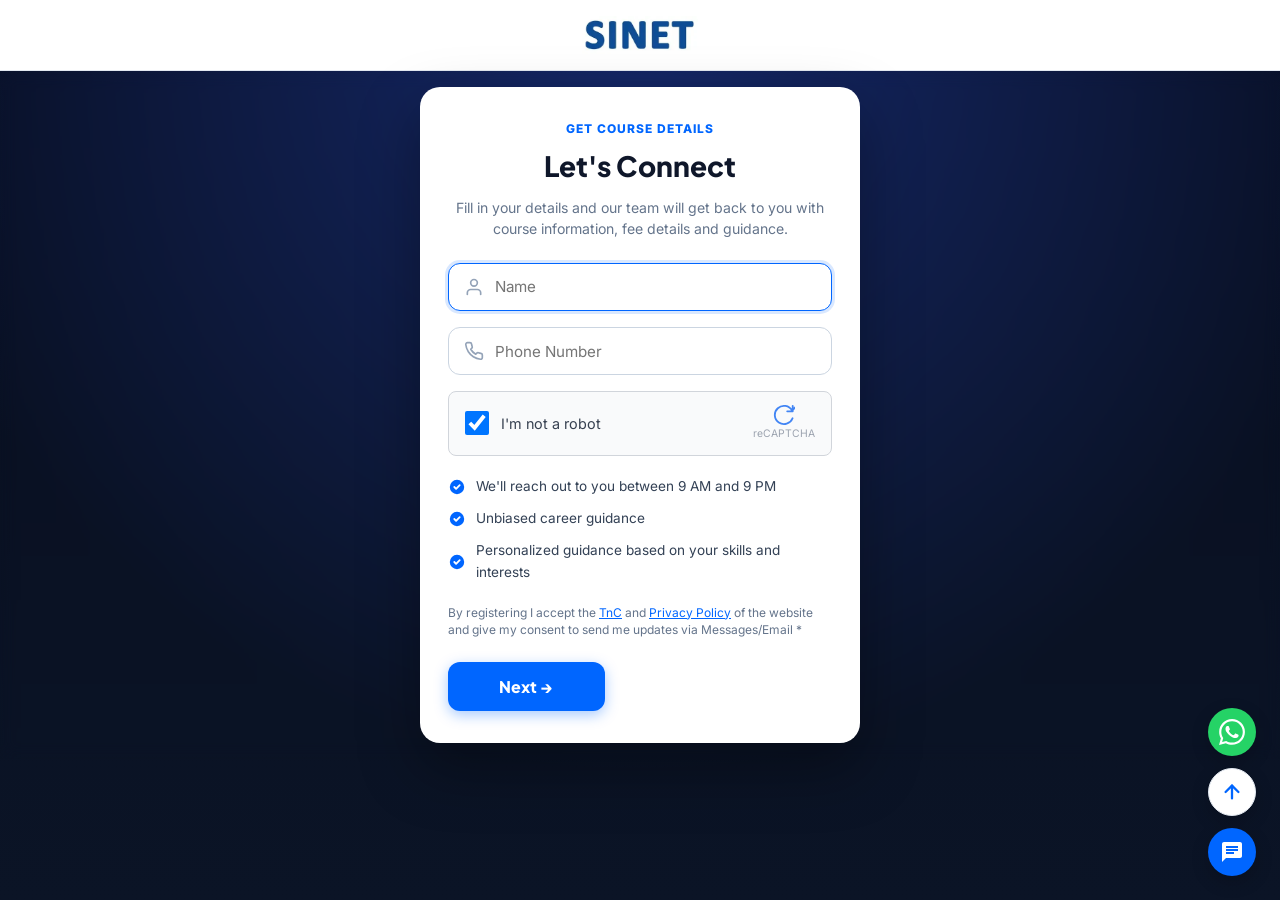
==== index.html @ a5312a52 "Update index.html logo, remove grid icon & course picker with Digital Marketing default; remove stud" ====
<!DOCTYPE html>
<html lang="en">
<head>
  <meta charset="UTF-8">
  <meta name="viewport" content="width=device-width, initial-scale=1.0">
  <title>Digital Marketing Course | SINET Education</title>
  <meta name="description" content="Get course details and brochure for Digital Marketing at SINET Education. 100% placement assistance, practical live projects, and certified training.">
  
  <!-- Google Fonts -->
  <link rel="preconnect" href="https://fonts.googleapis.com">
  <link rel="preconnect" href="https://fonts.gstatic.com" crossorigin>
  <link href="https://fonts.googleapis.com/css2?family=Inter:wght@300;400;500;600;700;800&family=Plus+Jakarta+Sans:wght@500;600;700;800&display=swap" rel="stylesheet">
  
  <!-- Stylesheet -->
  <link rel="stylesheet" href="css/style.css?v=20261026c">
</head>
<body class="gateway-body">

  <!-- ==========================================================================
       Header (SINET Logo)
       ========================================================================== -->
  <header class="gateway-header" style="justify-content: center;">
    <a href="index.html" aria-label="SINET Education Homepage">
      <img src="images/sinet.webp" alt="SINET Education" style="height: 38px; width: auto; display: block;">
    </a>
  </header>

  <!-- ==========================================================================
       "Let's Connect" Lead Capture Page
       ========================================================================== -->
  <div class="modal-overlay" id="connectModal" role="main" aria-labelledby="connectTitle" style="display:flex; position:static; background:transparent; padding: 1rem 0; opacity:1; visibility:visible; z-index:1;">
    <div class="connect-modal-card">
      
      <!-- Header -->
      <div class="connect-eyebrow">GET COURSE DETAILS</div>
      <h2 class="connect-title" id="connectTitle">Let's Connect</h2>
      <p class="connect-subtitle">
        Fill in your details and our team will get back to you with course information, fee details and guidance.
      </p>

      <!-- Form (Submits to WhatsApp + course-details.html upon clicking "Next") -->
      <form id="connectForm" onsubmit="return handleConnectSubmit(event)" action="course-details.html" method="GET">
        
        <!-- Name Field -->
        <div class="connect-input-group">
          <svg class="connect-input-icon" viewBox="0 0 24 24" fill="none" stroke="currentColor" stroke-width="2" stroke-linecap="round" stroke-linejoin="round">
            <path d="M20 21v-2a4 4 0 0 0-4-4H8a4 4 0 0 0-4 4v2"></path>
            <circle cx="12" cy="7" r="4"></circle>
          </svg>
          <input type="text" id="studentName" name="name" class="connect-input" placeholder="Name" required autofocus>
        </div>

        <!-- Phone Number Field -->
        <div class="connect-input-group">
          <svg class="connect-input-icon" viewBox="0 0 24 24" fill="none" stroke="currentColor" stroke-width="2" stroke-linecap="round" stroke-linejoin="round">
            <path d="M22 16.92v3a2 2 0 0 1-2.18 2 19.79 19.79 0 0 1-8.63-3.07 19.5 19.5 0 0 1-6-6 19.79 19.79 0 0 1-3.07-8.67A2 2 0 0 1 4.11 2h3a2 2 0 0 1 2 1.72 12.84 12.84 0 0 0 .7 2.81 2 2 0 0 1-.45 2.11L8.09 9.91a16 16 0 0 0 6 6l1.27-1.27a2 2 0 0 1 2.11-.45 12.84 12.84 0 0 0 2.81.7A2 2 0 0 1 22 16.92z"></path>
          </svg>
          <input type="tel" id="studentPhone" name="phone" class="connect-input" placeholder="Phone Number" required pattern="[0-9+\s-]{8,15}">
        </div>

        <!-- Hidden input storing course value for Digital Marketing -->
        <input type="hidden" id="studentCourse" name="course" value="Digital Marketing">

        <!-- Captcha Box -->
        <div class="recaptcha-box">
          <label class="recaptcha-left">
            <input type="checkbox" class="recaptcha-checkbox" required checked>
            <span>I'm not a robot</span>
          </label>
          <div class="recaptcha-right">
            <svg width="22" height="22" viewBox="0 0 24 24" fill="none" stroke="#4285F4" stroke-width="2" stroke-linecap="round" stroke-linejoin="round"><path d="M21.5 2v6h-6M21.34 15.57a10 10 0 1 1-.57-8.38l5.67-5.67"/></svg>
            <span>reCAPTCHA</span>
          </div>
        </div>

        <!-- Trust Checkmarks -->
        <div class="connect-trust-list">
          <div class="connect-trust-item">
            <svg width="18" height="18" viewBox="0 0 20 20" fill="currentColor"><path fill-rule="evenodd" d="M10 18a8 8 0 100-16 8 8 0 000 16zm3.707-9.293a1 1 0 00-1.414-1.414L9 10.586 7.707 9.293a1 1 0 00-1.414 1.414l2 2a1 1 0 001.414 0l4-4z" clip-rule="evenodd"></path></svg>
            <span>We'll reach out to you between 9 AM and 9 PM</span>
          </div>
          <div class="connect-trust-item">
            <svg width="18" height="18" viewBox="0 0 20 20" fill="currentColor"><path fill-rule="evenodd" d="M10 18a8 8 0 100-16 8 8 0 000 16zm3.707-9.293a1 1 0 00-1.414-1.414L9 10.586 7.707 9.293a1 1 0 00-1.414 1.414l2 2a1 1 0 001.414 0l4-4z" clip-rule="evenodd"></path></svg>
            <span>Unbiased career guidance</span>
          </div>
          <div class="connect-trust-item">
            <svg width="18" height="18" viewBox="0 0 20 20" fill="currentColor"><path fill-rule="evenodd" d="M10 18a8 8 0 100-16 8 8 0 000 16zm3.707-9.293a1 1 0 00-1.414-1.414L9 10.586 7.707 9.293a1 1 0 00-1.414 1.414l2 2a1 1 0 001.414 0l4-4z" clip-rule="evenodd"></path></svg>
            <span>Personalized guidance based on your skills and interests</span>
          </div>
        </div>

        <!-- Terms Disclaimer -->
        <p class="connect-terms-notice">
          By registering I accept the <a href="course-details.html#faq">TnC</a> and <a href="course-details.html#faq">Privacy Policy</a> of the website and give my consent to send me updates via Messages/Email *
        </p>

        <!-- Buttons Row: Next only -->
        <div class="connect-buttons-row">
          <button type="submit" class="btn-connect-next" style="width:100%;">
            Next &rarr;
          </button>
        </div>
      </form>

    </div>
  </div>

  <!-- ==========================================================================
       Floating Quick Action Buttons (WhatsApp, Scroll-to-Top, Chat)
       ========================================================================== -->
  <div class="gateway-floating-actions" aria-label="Quick contact buttons">
    <!-- WhatsApp (80868 00700) -->
    <a href="https://api.whatsapp.com/send?phone=918086800700&text=Hello%20SINET!%20I%20am%20interested%20in%20the%20Digital%20Marketing%20course%20brochure" target="_blank" rel="noopener" class="float-action-circle float-whatsapp" aria-label="Chat on WhatsApp">
      <svg width="26" height="26" fill="currentColor" viewBox="0 0 24 24"><path d="M.057 24l1.687-6.163c-1.041-1.804-1.588-3.849-1.587-5.946.003-6.556 5.338-11.891 11.893-11.891 3.181.001 6.167 1.24 8.413 3.488 2.245 2.248 3.481 5.236 3.48 8.414-.003 6.557-5.338 11.892-11.893 11.892-1.99-.001-3.951-.5-5.688-1.448l-6.305 1.654zm6.597-3.807c1.676.995 3.276 1.591 5.392 1.592 5.448 0 9.886-4.434 9.889-9.885.002-5.462-4.415-9.89-9.881-9.892-5.452 0-9.887 4.434-9.889 9.884-.001 2.225.651 3.891 1.746 5.634l-.999 3.648 3.742-.981zm11.387-5.464c-.074-.124-.272-.198-.57-.347-.297-.149-1.758-.868-2.031-.967-.272-.099-.47-.149-.669.149-.198.297-.768.967-.941 1.165-.173.198-.347.223-.644.074-.297-.149-1.255-.462-2.39-1.475-.883-.788-1.48-1.761-1.653-2.059-.173-.297-.018-.458.13-.606.134-.133.297-.347.446-.521.151-.172.2-.296.3-.495.099-.198.05-.372-.025-.521-.075-.148-.669-1.611-.916-2.206-.242-.579-.487-.501-.669-.51l-.57-.01c-.198 0-.52.074-.792.372s-1.04 1.016-1.04 2.479 1.065 2.876 1.213 3.074c.149.198 2.095 3.2 5.076 4.487.709.306 1.263.489 1.694.626.712.226 1.36.194 1.872.118.571-.085 1.758-.719 2.006-1.413.248-.695.248-1.29.173-1.414z"/></svg>
    </a>
    <!-- Scroll to Top -->
    <a href="#" class="float-action-circle float-top" aria-label="Scroll to top">
      <svg width="22" height="22" viewBox="0 0 24 24" fill="none" stroke="currentColor" stroke-width="2.5" stroke-linecap="round" stroke-linejoin="round"><line x1="12" y1="19" x2="12" y2="5"></line><polyline points="5 12 12 5 19 12"></polyline></svg>
    </a>
    <!-- Chat Icon -->
    <a href="#connectModal" class="float-action-circle float-chat" aria-label="Open chat inquiry">
      <svg width="24" height="24" viewBox="0 0 24 24" fill="currentColor"><path d="M20 2H4c-1.1 0-1.99.9-1.99 2L2 22l4-4h14c1.1 0 2-.9 2-2V4c0-1.1-.9-2-2-2zM6 9h12v2H6V9zm8 5H6v-2h8v2zm4-6H6V6h12v2z"/></svg>
    </a>
  </div>

  <!-- Client-side handler to dispatch WhatsApp lead & enter site page -->
  <script>
    function handleConnectSubmit(e) {
      if (e) e.preventDefault();
      
      var nameInput = document.getElementById('studentName');
      var phoneInput = document.getElementById('studentPhone');
      var courseInput = document.getElementById('studentCourse');

      var name = nameInput ? nameInput.value.trim() : '';
      var phone = phoneInput ? phoneInput.value.trim() : '';
      var course = (courseInput && courseInput.value.trim()) ? courseInput.value.trim() : 'Digital Marketing';

      if (!name || !phone) {
        alert('Please fill in your Name and Phone Number.');
        return false;
      }

      // Format WhatsApp lead message exactly as specified:
      // Name:
      // Phn:
      // Course:
      var waMessage = "Name: " + name + "\nPhn: " + phone + "\nCourse: " + course;
      var waNumber = "918086800700";
      var waUrl = "https://api.whatsapp.com/send?phone=" + waNumber + "&text=" + encodeURIComponent(waMessage);

      // 1. Open WhatsApp to 80868 00700 in new window/tab
      window.open(waUrl, '_blank');

      // 2. Immediately enter the course details site page
      var targetPage = "course-details.html?name=" + encodeURIComponent(name) + "&phone=" + encodeURIComponent(phone) + "&course=" + encodeURIComponent(course);
      window.location.href = targetPage;

      return false;
    }
  </script>
</body>
</html>
---- css/style.css ----
/* ==========================================================================
   SINET Education — Diploma in Data Analytics & Business Intelligence
   Premium Redesign Stylesheet
   Theme: Midnight Navy (#0B1220), Electric Blue (#315EFB), Cyan (#19C5E8)
   ========================================================================== */

:root {
  /* Color Palette */
  --bg-dark: #0B1220;
  --bg-dark-card: #111B2E;
  --bg-dark-card-hover: #16243D;
  --bg-light: #F4F7FC;
  --bg-white: #FFFFFF;
  
  --primary-accent: #315EFB;
  --primary-accent-hover: #214BD9;
  --primary-accent-glow: rgba(49, 94, 251, 0.35);
  
  --secondary-accent: #19C5E8;
  --secondary-accent-glow: rgba(25, 197, 232, 0.3);
  
  --coral-accent: #EF4444;
  --coral-soft: #FEE2E2;
  --coral-text: #DC2626;
  
  --green-accent: #10B981;
  --gold-accent: #F59E0B;
  
  /* Text Colors */
  --text-dark: #172033;
  --text-dark-sub: #475569;
  --text-muted: #64748B;
  --text-light: #FFFFFF;
  --text-light-sub: #94A3B8;
  
  /* Borders & Shadows */
  --border-light: #E2E8F0;
  --border-dark: rgba(255, 255, 255, 0.1);
  --border-dark-glow: rgba(49, 94, 251, 0.4);
  
  --shadow-sm: 0 2px 6px rgba(15, 23, 42, 0.04);
  --shadow-md: 0 6px 18px rgba(15, 23, 42, 0.06);
  --shadow-lg: 0 14px 34px rgba(15, 23, 42, 0.09);
  --shadow-glow: 0 0 30px rgba(49, 94, 251, 0.3);
  
  /* Radii */
  --radius-sm: 8px;
  --radius-md: 12px;
  --radius-lg: 18px;
  --radius-xl: 24px;
  --radius-pill: 9999px;
  
  /* Fonts */
  --font-sans: 'Inter', -apple-system, BlinkMacSystemFont, 'Segoe UI', Roboto, Helvetica, Arial, sans-serif;
  --font-display: 'Plus Jakarta Sans', var(--font-sans);
  
  /* Transitions */
  --transition-fast: 0.2s cubic-bezier(0.4, 0, 0.2, 1);
  --transition-normal: 0.3s cubic-bezier(0.4, 0, 0.2, 1);
}

/* Base & Reset */
*, *::before, *::after {
  box-sizing: border-box;
  margin: 0;
  padding: 0;
}

html {
  scroll-behavior: smooth;
  font-size: 16px;
  -webkit-text-size-adjust: 100%;
}

body {
  font-family: var(--font-sans);
  color: var(--text-dark);
  background-color: var(--bg-white);
  line-height: 1.6;
  overflow-x: hidden;
  -webkit-font-smoothing: antialiased;
}

img, svg {
  display: block;
  max-width: 100%;
}

a {
  color: inherit;
  text-decoration: none;
  transition: var(--transition-fast);
}

button, input, select, textarea {
  font-family: inherit;
}

.container {
  width: 100%;
  max-width: 1240px;
  margin: 0 auto;
  padding: 0 1.5rem;
}

/* Typography Utilities */
.eyebrow {
  display: inline-block;
  font-family: var(--font-display);
  font-size: 0.75rem;
  font-weight: 700;
  letter-spacing: 0.08em;
  text-transform: uppercase;
  color: var(--primary-accent);
  margin-bottom: 0.75rem;
}

.eyebrow-dark {
  color: var(--secondary-accent);
}

.eyebrow-pill {
  padding: 0.35rem 1rem;
  background: rgba(49, 94, 251, 0.12);
  border: 1px solid rgba(49, 94, 251, 0.3);
  border-radius: var(--radius-pill);
}

.section-title {
  font-family: var(--font-display);
  font-size: 2.25rem;
  font-weight: 800;
  color: var(--text-dark);
  line-height: 1.25;
  margin-bottom: 0.75rem;
  letter-spacing: -0.02em;
}

.section-title.light {
  color: var(--text-light);
}

.section-subtitle {
  font-size: 1.05rem;
  color: var(--text-muted);
  max-width: 640px;
  line-height: 1.6;
}

.section-subtitle.light {
  color: var(--text-light-sub);
}

.text-center {
  text-align: center;
}

.text-center .section-subtitle {
  margin-left: auto;
  margin-right: auto;
}

.gradient-text {
  background: linear-gradient(135deg, #FFFFFF 0%, #19C5E8 50%, #315EFB 100%);
  -webkit-background-clip: text;
  -webkit-text-fill-color: transparent;
}

/* Buttons */
.btn {
  display: inline-flex;
  align-items: center;
  justify-content: center;
  gap: 0.5rem;
  font-family: var(--font-display);
  font-weight: 600;
  font-size: 0.95rem;
  padding: 0.75rem 1.6rem;
  border-radius: var(--radius-pill);
  cursor: pointer;
  border: 1px solid transparent;
  transition: var(--transition-normal);
  text-decoration: none;
}

.btn-primary {
  background: var(--primary-accent);
  color: #FFFFFF;
  box-shadow: 0 4px 16px var(--primary-accent-glow);
}

.btn-primary:hover {
  background: var(--primary-accent-hover);
  transform: translateY(-2px);
  box-shadow: 0 6px 22px rgba(49, 94, 251, 0.5);
}

.btn-secondary {
  background: rgba(255, 255, 255, 0.08);
  color: #FFFFFF;
  border-color: rgba(255, 255, 255, 0.2);
  backdrop-filter: blur(10px);
}

.btn-secondary:hover {
  background: rgba(255, 255, 255, 0.16);
  border-color: rgba(255, 255, 255, 0.4);
  transform: translateY(-2px);
}

.btn-outline {
  background: transparent;
  color: var(--primary-accent);
  border-color: var(--primary-accent);
}

.btn-outline:hover {
  background: var(--primary-accent);
  color: #FFFFFF;
  transform: translateY(-2px);
}

.btn-sm {
  padding: 0.5rem 1.15rem;
  font-size: 0.85rem;
}

.btn-lg {
  padding: 0.9rem 2.2rem;
  font-size: 1.05rem;
}

/* ==========================================================================
   Header Navigation
   ========================================================================== */
.site-header {
  position: sticky;
  top: 0;
  left: 0;
  width: 100%;
  background: #FFFFFF;
  z-index: 1000;
  transition: all var(--transition-normal);
  border-bottom: 1px solid var(--border-light);
}

.site-header.scrolled {
  background: rgba(255, 255, 255, 0.96);
  backdrop-filter: blur(14px);
  box-shadow: var(--shadow-md);
  border-bottom-color: rgba(226, 232, 240, 0.8);
}

.nav-container {
  display: flex;
  align-items: center;
  justify-content: space-between;
  height: 72px;
}

.nav-brand {
  display: flex;
  align-items: center;
  gap: 0.6rem;
}

.brand-logo-svg {
  height: 38px;
  width: auto;
}

.nav-links {
  display: flex;
  align-items: center;
  gap: 2rem;
  list-style: none;
}

.nav-link {
  font-size: 0.95rem;
  font-weight: 500;
  color: var(--text-dark);
  transition: color var(--transition-fast);
  display: flex;
  align-items: center;
  gap: 0.25rem;
}

.nav-link:hover {
  color: var(--primary-accent);
}

.nav-dropdown {
  position: relative;
}

.dropdown-menu {
  position: absolute;
  top: 100%;
  left: 0;
  background: #FFFFFF;
  border: 1px solid var(--border-light);
  border-radius: var(--radius-md);
  box-shadow: var(--shadow-lg);
  padding: 0.6rem 0;
  min-width: 260px;
  opacity: 0;
  visibility: hidden;
  transform: translateY(10px);
  transition: var(--transition-normal);
  list-style: none;
  z-index: 1100;
}

.nav-dropdown:hover .dropdown-menu {
  opacity: 1;
  visibility: visible;
  transform: translateY(0);
}

.dropdown-item {
  display: block;
  padding: 0.6rem 1.25rem;
  font-size: 0.9rem;
  color: var(--text-dark);
  transition: background var(--transition-fast), color var(--transition-fast);
}

.dropdown-item:hover {
  background: var(--bg-light);
  color: var(--primary-accent);
}

.nav-cta {
  display: flex;
  align-items: center;
  gap: 1rem;
}

.header-phone-link {
  display: flex;
  align-items: center;
  gap: 0.4rem;
  font-size: 0.9rem;
  font-weight: 600;
  color: var(--text-dark);
}

.header-phone-link:hover {
  color: var(--primary-accent);
}

.mobile-toggle {
  display: none;
  background: none;
  border: none;
  cursor: pointer;
  padding: 0.5rem;
  color: var(--text-dark);
}

/* Pure CSS Mobile Navigation (Works with or without JS) */
.mobile-nav-checkbox {
  display: none;
}
.mobile-nav-checkbox:checked ~ .mobile-nav-drawer {
  display: block;
}

.mobile-nav-drawer {
  display: none;
  background: #FFFFFF;
  border-top: 1px solid var(--border-light);
  padding: 1.5rem;
  box-shadow: var(--shadow-lg);
}

.mobile-nav-links {
  list-style: none;
  display: flex;
  flex-direction: column;
  gap: 1rem;
  margin-bottom: 1.5rem;
}

.mobile-nav-links a {
  font-size: 1.05rem;
  font-weight: 600;
  color: var(--text-dark);
}

/* ==========================================================================
   Hero Section
   ========================================================================== */
.hero-section {
  position: relative;
  background-color: var(--bg-dark);
  background-image: 
    radial-gradient(circle at 80% 20%, rgba(49, 94, 251, 0.22) 0%, transparent 50%),
    radial-gradient(circle at 20% 80%, rgba(25, 197, 232, 0.15) 0%, transparent 45%),
    linear-gradient(to bottom, #070C16 0%, #0B1220 100%);
  color: #FFFFFF;
  padding: 5rem 0 6.5rem;
  overflow: hidden;
}

.hero-grid-pattern {
  position: absolute;
  top: 0;
  left: 0;
  right: 0;
  bottom: 0;
  background-size: 40px 40px;
  background-image: 
    linear-gradient(to right, rgba(255, 255, 255, 0.02) 1px, transparent 1px),
    linear-gradient(to bottom, rgba(255, 255, 255, 0.02) 1px, transparent 1px);
  pointer-events: none;
}

.hero-layout {
  display: grid;
  grid-template-columns: 1.1fr 1fr;
  align-items: center;
  gap: 3.5rem;
  position: relative;
  z-index: 2;
}

.hero-content {
  display: flex;
  flex-direction: column;
  align-items: flex-start;
}

.hero-title {
  font-family: var(--font-display);
  font-size: 3.25rem;
  font-weight: 800;
  line-height: 1.15;
  margin-bottom: 1.25rem;
  letter-spacing: -0.03em;
  color: #FFFFFF;
}

.hero-subtitle {
  font-size: 1.25rem;
  font-weight: 600;
  color: var(--secondary-accent);
  margin-bottom: 1rem;
}

.hero-description {
  font-size: 1.05rem;
  color: var(--text-light-sub);
  line-height: 1.7;
  margin-bottom: 2rem;
  max-width: 560px;
}

.hero-ctas {
  display: flex;
  flex-wrap: wrap;
  gap: 1rem;
  margin-bottom: 2.5rem;
}

.hero-trust-indicators {
  display: flex;
  flex-wrap: wrap;
  align-items: center;
  gap: 1.5rem;
  padding-top: 1.5rem;
  border-top: 1px solid rgba(255, 255, 255, 0.1);
  width: 100%;
}

.trust-item {
  display: flex;
  align-items: center;
  gap: 0.6rem;
  font-size: 0.85rem;
  font-weight: 500;
  color: #E2E8F0;
}

.trust-icon-box {
  width: 34px;
  height: 34px;
  border-radius: var(--radius-sm);
  background: rgba(49, 94, 251, 0.2);
  border: 1px solid rgba(49, 94, 251, 0.4);
  display: flex;
  align-items: center;
  justify-content: center;
  color: var(--secondary-accent);
  flex-shrink: 0;
}

/* Hero Visual & 3D Glassmorphism Cards */
.hero-visual-wrapper {
  position: relative;
  width: 100%;
}

.hero-main-visual {
  position: relative;
  border-radius: var(--radius-xl);
  overflow: hidden;
  box-shadow: 0 25px 50px -12px rgba(0, 0, 0, 0.7), 0 0 30px rgba(49, 94, 251, 0.25);
  border: 1px solid rgba(255, 255, 255, 0.12);
  aspect-ratio: 4/3;
}

.hero-main-visual img {
  width: 100%;
  height: 100%;
  object-fit: cover;
  transition: transform 0.6s ease;
}

.hero-main-visual:hover img {
  transform: scale(1.02);
}

/* Floating Glass Cards */
.floating-glass-card {
  position: absolute;
  background: rgba(11, 18, 32, 0.82);
  backdrop-filter: blur(14px);
  -webkit-backdrop-filter: blur(14px);
  border: 1px solid rgba(255, 255, 255, 0.15);
  border-radius: var(--radius-md);
  padding: 0.85rem 1.15rem;
  box-shadow: 0 12px 30px rgba(0, 0, 0, 0.5), 0 0 15px rgba(49, 94, 251, 0.2);
  z-index: 10;
  transition: transform 0.3s ease;
}

.card-top-left {
  top: -15px;
  left: -20px;
  animation: float1 5s ease-in-out infinite;
}

.card-top-right {
  top: 15px;
  right: -25px;
  animation: float2 6s ease-in-out infinite;
  min-width: 170px;
}

.card-mid-right {
  top: 48%;
  right: -30px;
  animation: float1 7s ease-in-out infinite;
  min-width: 160px;
}

.card-bottom-right {
  bottom: 20px;
  right: -15px;
  animation: float2 5.5s ease-in-out infinite;
}

@keyframes float1 {
  0%, 100% { transform: translateY(0px); }
  50% { transform: translateY(-8px); }
}

@keyframes float2 {
  0%, 100% { transform: translateY(0px); }
  50% { transform: translateY(8px); }
}

.card-header-label {
  font-size: 0.72rem;
  font-weight: 700;
  text-transform: uppercase;
  letter-spacing: 0.05em;
  color: var(--secondary-accent);
  margin-bottom: 0.35rem;
}

.gauge-wrapper {
  display: flex;
  align-items: center;
  gap: 0.85rem;
}

.circular-gauge {
  width: 44px;
  height: 44px;
}

.circular-gauge circle {
  fill: none;
  stroke-width: 3.5;
}

.gauge-bg {
  stroke: rgba(255, 255, 255, 0.1);
}

.gauge-fill {
  stroke: var(--secondary-accent);
  stroke-dasharray: 100;
  stroke-dashoffset: 25;
  stroke-linecap: round;
}

.gauge-value {
  font-size: 0.85rem;
  font-weight: 700;
  color: #FFFFFF;
}

.mini-bar-group {
  display: flex;
  flex-direction: column;
  gap: 4px;
  flex: 1;
}

.mini-bar-track {
  height: 5px;
  background: rgba(255, 255, 255, 0.1);
  border-radius: var(--radius-pill);
  overflow: hidden;
}

.mini-bar-fill {
  height: 100%;
  background: linear-gradient(90deg, var(--primary-accent), var(--secondary-accent));
  border-radius: var(--radius-pill);
}

/* ==========================================================================
   Course Information Strip
   ========================================================================== */
.course-info-strip {
  position: relative;
  z-index: 20;
  margin-top: -3.25rem;
  margin-bottom: 3rem;
}

.course-strip-container {
  position: relative;
  z-index: 10;
  margin-top: 3.5rem;
}

.strip-card {
  background: #FFFFFF;
  border-radius: var(--radius-lg);
  box-shadow: 0 15px 35px rgba(11, 18, 32, 0.08);
  border: 1px solid var(--border-light);
  padding: 1.5rem 2rem;
  display: grid;
  grid-template-columns: repeat(4, 1fr);
  gap: 1.5rem;
}

.strip-card.strip-card-dark {
  background: rgba(17, 27, 46, 0.75);
  backdrop-filter: blur(16px);
  -webkit-backdrop-filter: blur(16px);
  border: 1px solid rgba(255, 255, 255, 0.1);
  box-shadow: 0 20px 45px rgba(0, 0, 0, 0.4), 0 0 30px rgba(49, 94, 251, 0.12);
}

.strip-card.strip-card-dark .strip-primary {
  color: #FFFFFF;
}

.strip-card.strip-card-dark .strip-label {
  color: #94A3B8;
}

.strip-card.strip-card-dark .strip-item:not(:last-child) {
  border-right: 1px solid rgba(255, 255, 255, 0.08);
}

.strip-card.strip-card-dark .strip-icon-box {
  background: rgba(49, 94, 251, 0.2);
  color: #19C5E8;
}

.strip-item {
  display: flex;
  align-items: center;
  gap: 1rem;
}

.strip-item:not(:last-child) {
  border-right: 1px solid var(--border-light);
  padding-right: 1rem;
}

.strip-icon-box {
  width: 46px;
  height: 46px;
  border-radius: var(--radius-md);
  background: rgba(49, 94, 251, 0.08);
  display: flex;
  align-items: center;
  justify-content: center;
  color: var(--primary-accent);
  flex-shrink: 0;
}

.strip-primary {
  font-family: var(--font-display);
  font-size: 1.15rem;
  font-weight: 700;
  color: var(--text-dark);
  line-height: 1.2;
}

.strip-label {
  font-size: 0.8rem;
  font-weight: 500;
  color: var(--text-muted);
}

/* ==========================================================================
   Why Choose This Course
   ========================================================================== */
.section-why-choose {
  background: var(--bg-light);
  padding: 5.5rem 0;
}

.features-grid {
  display: grid;
  grid-template-columns: repeat(3, 1fr);
  gap: 1.75rem;
  margin-top: 3rem;
}

.feature-card {
  background: #FFFFFF;
  border-radius: var(--radius-lg);
  padding: 2.25rem 2rem;
  border: 1px solid rgba(226, 232, 240, 0.8);
  box-shadow: var(--shadow-sm);
  transition: all var(--transition-normal);
  display: flex;
  flex-direction: column;
  align-items: flex-start;
}

.feature-card:hover {
  transform: translateY(-5px);
  box-shadow: var(--shadow-lg);
  border-color: rgba(49, 94, 251, 0.3);
}

.feature-icon-wrapper {
  width: 52px;
  height: 52px;
  border-radius: var(--radius-md);
  background: rgba(49, 94, 251, 0.08);
  display: flex;
  align-items: center;
  justify-content: center;
  color: var(--primary-accent);
  margin-bottom: 1.35rem;
  transition: background var(--transition-fast), color var(--transition-fast);
}

.feature-card:hover .feature-icon-wrapper {
  background: var(--primary-accent);
  color: #FFFFFF;
}

.feature-title {
  font-family: var(--font-display);
  font-size: 1.25rem;
  font-weight: 700;
  color: var(--text-dark);
  margin-bottom: 0.6rem;
}

.feature-desc {
  font-size: 0.95rem;
  color: var(--text-dark-sub);
  line-height: 1.6;
}

/* ==========================================================================
   Course Highlights & Job Placements (SINET Theme)
   ========================================================================== */

.sinet-highlights-sec {
  background: #F4F7FF;
  padding: 5rem 0 4.5rem;
  border-top: 1px solid #E1E8FA;
  border-bottom: 1px solid #E1E8FA;
}

.sinet-badge-eyebrow {
  display: inline-block;
  font-family: var(--font-body);
  font-size: 0.78rem;
  font-weight: 800;
  letter-spacing: 0.1em;
  color: #315EFB;
  background: #E8EFFF;
  border: 1px solid #C7D7FE;
  padding: 0.35rem 0.9rem;
  border-radius: 999px;
  margin-bottom: 0.75rem;
  text-transform: uppercase;
}

.sinet-hl-grid {
  display: grid;
  grid-template-columns: 1fr 1fr;
  gap: 2rem;
  margin-top: 2.5rem;
}

/* Base Card */
.sinet-hl-card {
  border-radius: 24px;
  padding: 2.25rem 2rem;
  display: flex;
  flex-direction: column;
  transition: transform 0.25s ease, box-shadow 0.25s ease;
}

/* Light Card: Course Highlights */
.sinet-hl-card-light {
  background: #FFFFFF;
  border: 1.5px solid #D6E4FF;
  box-shadow: 0 10px 30px rgba(49, 94, 251, 0.08);
}

.sinet-hl-card-light:hover {
  transform: translateY(-3px);
  box-shadow: 0 16px 36px rgba(49, 94, 251, 0.13);
}

/* Dark Card: Job Placements */
.sinet-hl-card-dark {
  background: linear-gradient(145deg, #0B1220 0%, #15213D 100%);
  border: 1.5px solid rgba(49, 94, 251, 0.35);
  box-shadow: 0 12px 35px rgba(11, 18, 32, 0.4);
}

.sinet-hl-card-dark:hover {
  transform: translateY(-3px);
  box-shadow: 0 16px 42px rgba(49, 94, 251, 0.22);
}

/* Card Top / Header */
.sinet-hl-card-top {
  display: flex;
  align-items: center;
  gap: 1rem;
  padding-bottom: 1.25rem;
  margin-bottom: 1.5rem;
  border-bottom: 1.5px solid #EDF2F7;
}

.sinet-hl-card-dark .sinet-hl-card-top {
  border-bottom-color: rgba(255, 255, 255, 0.1);
}

.sinet-hl-icon-badge {
  width: 48px;
  height: 48px;
  border-radius: 14px;
  display: flex;
  align-items: center;
  justify-content: center;
  flex-shrink: 0;
}

.sinet-hl-icon-badge.blue {
  background: #EEF2FF;
  color: #315EFB;
  border: 1px solid #D0DCFA;
}

.sinet-hl-icon-badge.gold {
  background: rgba(245, 158, 11, 0.15);
  color: #F59E0B;
  border: 1px solid rgba(245, 158, 11, 0.3);
}

.sinet-hl-card-heading {
  font-family: var(--font-display);
  font-size: 1.25rem;
  font-weight: 800;
  letter-spacing: 0.03em;
  color: #0B1220;
  margin: 0 0 0.2rem 0;
}

.sinet-hl-card-heading.light {
  color: #FFFFFF;
}

.sinet-hl-subtag {
  font-size: 0.8rem;
  font-weight: 600;
  color: #315EFB;
}

.sinet-hl-subtag.light {
  color: #19C5E8;
}

/* List Body */
.sinet-hl-body {
  display: flex;
  flex-direction: column;
  gap: 1.25rem;
}

.sinet-hl-group {
  display: flex;
  flex-direction: column;
  gap: 0.55rem;
  padding-bottom: 1rem;
  border-bottom: 1px dashed #E2E8F0;
}

.sinet-hl-group.dark {
  border-bottom-color: rgba(255, 255, 255, 0.08);
}

.sinet-hl-group:last-child {
  border-bottom: none;
  padding-bottom: 0;
}

.sinet-hl-row {
  display: flex;
  align-items: center;
  gap: 0.75rem;
  font-size: 0.95rem;
  line-height: 1.5;
}

.sinet-hl-bullet {
  font-size: 1rem;
  flex-shrink: 0;
  display: inline-flex;
  align-items: center;
  justify-content: center;
}

.sinet-hl-text {
  font-weight: 600;
  color: #1E293B;
}

.sinet-hl-text.light {
  color: #E2E8F0;
  font-weight: 500;
}


/* ==========================================================================
   Certifications & Fee/Syllabus (Side-by-Side on Desktop, Responsive on Mobile)
   ========================================================================== */

.sinet-certfee-sec {
  background: var(--bg-dark);
  background-image: 
    radial-gradient(circle at 15% 50%, rgba(49, 94, 251, 0.16) 0%, transparent 50%),
    radial-gradient(circle at 85% 50%, rgba(25, 197, 232, 0.12) 0%, transparent 50%);
  padding: 5rem 0;
}

/* Flex Container Guarantees Side-by-Side in Web View */
.sinet-cf-container {
  display: flex;
  flex-direction: row;
  align-items: stretch;
  justify-content: space-between;
  width: 100%;
}

.sinet-cf-col {
  flex: 1 1 0;
  min-width: 0;
  display: flex;
  flex-direction: column;
}

/* Desktop Divider */
.sinet-cf-divider {
  width: 1px;
  background: linear-gradient(to bottom, transparent, rgba(49, 94, 251, 0.4), rgba(25, 197, 232, 0.4), transparent);
  margin: 0 3rem;
  align-self: stretch;
  flex-shrink: 0;
}

/* Section Header */
.sinet-cf-header {
  display: flex;
  align-items: center;
  gap: 1rem;
  margin-bottom: 2rem;
}

.sinet-cf-icon-circle {
  width: 58px;
  height: 58px;
  border-radius: 50%;
  display: flex;
  align-items: center;
  justify-content: center;
  flex-shrink: 0;
}

.sinet-cf-icon-circle.blue {
  background: rgba(49, 94, 251, 0.14);
  border: 1.5px solid rgba(49, 94, 251, 0.35);
  box-shadow: 0 0 20px rgba(49, 94, 251, 0.2);
}

.sinet-cf-icon-circle.cyan {
  background: rgba(25, 197, 232, 0.14);
  border: 1.5px solid rgba(25, 197, 232, 0.35);
  box-shadow: 0 0 20px rgba(25, 197, 232, 0.2);
}

.sinet-cf-title {
  font-family: var(--font-display);
  font-size: 1.5rem;
  font-weight: 800;
  letter-spacing: 0.05em;
  color: #FFFFFF;
  margin: 0;
  text-transform: uppercase;
}

.sinet-cf-title.cyan-text {
  color: #19C5E8;
}

/* Certifications Column Items */
.sinet-cert-items {
  display: flex;
  flex-direction: column;
  gap: 1.4rem;
}

.sinet-cert-card {
  display: flex;
  align-items: flex-start;
  gap: 0.85rem;
  background: rgba(255, 255, 255, 0.03);
  border: 1px solid rgba(255, 255, 255, 0.07);
  border-radius: 14px;
  padding: 1rem 1.15rem;
  transition: border-color 0.2s, background 0.2s;
}

.sinet-cert-card:hover {
  background: rgba(49, 94, 251, 0.08);
  border-color: rgba(49, 94, 251, 0.3);
}

.sinet-cert-medal {
  font-size: 1.4rem;
  flex-shrink: 0;
  margin-top: 0.1rem;
}

.sinet-cert-info {
  display: flex;
  flex-direction: column;
  gap: 0.25rem;
}

.sinet-cert-name {
  font-size: 1rem;
  font-weight: 700;
  color: #FFFFFF;
  margin: 0;
  line-height: 1.4;
}

.sinet-cert-issuer {
  font-size: 0.84rem;
  color: #94A3B8;
  margin: 0;
}

.sinet-cert-notes {
  font-size: 0.82rem;
  color: #19C5E8;
  font-style: italic;
  margin-top: 0.5rem;
}

/* Fee Box */
.sinet-fee-box {
  background: rgba(255, 255, 255, 0.04);
  border: 1px solid rgba(255, 255, 255, 0.1);
  border-radius: 16px;
  padding: 1.4rem 1.6rem;
  display: flex;
  flex-direction: column;
  gap: 0.85rem;
  margin-bottom: 1.75rem;
}

.sinet-fee-line {
  display: flex;
  justify-content: space-between;
  align-items: center;
  gap: 1rem;
  padding-bottom: 0.75rem;
  border-bottom: 1px solid rgba(255, 255, 255, 0.07);
}

.sinet-fee-line:last-child {
  border-bottom: none;
  padding-bottom: 0;
}

.sinet-fee-label {
  font-size: 0.95rem;
  font-weight: 500;
  color: #CBD5E1;
}

.sinet-fee-amount {
  font-size: 1.05rem;
  font-weight: 700;
  color: #FFFFFF;
  display: flex;
  align-items: center;
  gap: 0.6rem;
  white-space: nowrap;
}

.sinet-fee-amount.emi {
  color: #19C5E8;
}

.sinet-fee-tag {
  background: rgba(25, 197, 232, 0.18);
  border: 1px solid rgba(25, 197, 232, 0.35);
  color: #19C5E8;
  font-size: 0.75rem;
  font-weight: 700;
  padding: 0.15rem 0.6rem;
  border-radius: 999px;
}

.sinet-fee-line.total {
  border-top: 1px solid rgba(49, 94, 251, 0.35);
  padding-top: 0.75rem;
  margin-top: 0.2rem;
}

.sinet-fee-line.total .sinet-fee-label {
  font-size: 1.1rem;
  font-weight: 800;
  color: #FFFFFF;
}

.sinet-fee-amount.total-val {
  font-size: 1.35rem;
  font-weight: 900;
  color: #38BDF8;
}

/* Syllabus Block */
.sinet-syllabus-block {
  display: flex;
  flex-direction: column;
  gap: 0.6rem;
}

.sinet-syllabus-title {
  font-size: 0.9rem;
  font-weight: 800;
  text-transform: uppercase;
  letter-spacing: 0.08em;
  color: #94A3B8;
  margin: 0;
}

.sinet-syllabus-btn {
  display: inline-flex;
  align-items: center;
  justify-content: center;
  gap: 0.75rem;
  background: linear-gradient(135deg, rgba(49, 94, 251, 0.15) 0%, rgba(25, 197, 232, 0.15) 100%);
  border: 1.5px solid rgba(49, 94, 251, 0.45);
  border-radius: 12px;
  padding: 0.9rem 1.4rem;
  font-size: 0.98rem;
  font-weight: 700;
  color: #FFFFFF;
  text-decoration: none;
  transition: all 0.25s ease;
  box-shadow: 0 4px 16px rgba(49, 94, 251, 0.15);
}

.sinet-syllabus-btn:hover {
  background: linear-gradient(135deg, #315EFB 0%, #0050E6 100%);
  border-color: #315EFB;
  color: #FFFFFF;
  transform: translateY(-2px);
  box-shadow: 0 8px 24px rgba(49, 94, 251, 0.35);
}


/* ==========================================================================
   Responsive Adaptations (Mobile & Tablet)
   ========================================================================== */

@media (max-width: 860px) {
  .sinet-highlights-sec {
    padding: 3.5rem 0 3rem;
  }

  .sinet-hl-grid {
    grid-template-columns: 1fr;
    gap: 1.5rem;
  }

  .sinet-hl-card {
    padding: 1.5rem 1.25rem;
    border-radius: 18px;
  }

  .sinet-certfee-sec {
    padding: 3.5rem 0;
  }

  .sinet-cf-container {
    flex-direction: column;
    gap: 0;
  }

  .sinet-cf-divider {
    width: 100%;
    height: 1px;
    background: linear-gradient(to right, transparent, rgba(49, 94, 251, 0.4), rgba(25, 197, 232, 0.4), transparent);
    margin: 2.5rem 0;
    align-self: auto;
  }

  .sinet-cf-title {
    font-size: 1.3rem;
  }

  .sinet-cf-header {
    margin-bottom: 1.5rem;
  }

  .sinet-fee-box {
    padding: 1.25rem 1.15rem;
  }
}

/* ==========================================================================
   Tools & Technologies
   ========================================================================== */
.section-tools {
  background: var(--bg-dark);
  background-image: 
    radial-gradient(circle at 50% 0%, rgba(49, 94, 251, 0.18) 0%, transparent 60%);
  color: #FFFFFF;
  padding: 5.5rem 0;
}

.tools-grid {
  display: grid;
  grid-template-columns: repeat(9, 1fr);
  gap: 1.25rem;
  margin-top: 3.25rem;
}

.tool-badge-card {
  background: rgba(17, 27, 46, 0.7);
  border: 1px solid rgba(255, 255, 255, 0.08);
  border-radius: var(--radius-lg);
  padding: 1.5rem 0.75rem;
  display: flex;
  flex-direction: column;
  align-items: center;
  text-align: center;
  transition: all var(--transition-normal);
  backdrop-filter: blur(8px);
}

.tool-badge-card:hover {
  background: rgba(22, 36, 61, 0.9);
  border-color: rgba(25, 197, 232, 0.4);
  transform: translateY(-5px);
  box-shadow: 0 10px 25px -5px rgba(0, 0, 0, 0.5), 0 0 15px rgba(25, 197, 232, 0.25);
}

.tool-icon-container {
  width: 48px;
  height: 48px;
  display: flex;
  align-items: center;
  justify-content: center;
  margin-bottom: 0.85rem;
}

.tool-name {
  font-size: 0.85rem;
  font-weight: 600;
  color: #E2E8F0;
}

/* ==========================================================================
   Curriculum & Syllabus
   ========================================================================== */
.section-curriculum {
  background: var(--bg-white);
  padding: 5.5rem 0;
}

.curriculum-header-row {
  display: flex;
  align-items: flex-end;
  justify-content: space-between;
  margin-bottom: 3rem;
  flex-wrap: wrap;
  gap: 1.5rem;
}

.structured-path-row {
  display: grid;
  grid-template-columns: repeat(6, 1fr);
  gap: 1rem;
  position: relative;
  margin-bottom: 3.5rem;
}

.path-step-card {
  background: var(--bg-light);
  border: 1px solid var(--border-light);
  border-radius: var(--radius-md);
  padding: 1.35rem 1rem;
  display: flex;
  flex-direction: column;
  position: relative;
  transition: all var(--transition-normal);
}

.path-step-card:hover {
  background: #FFFFFF;
  border-color: var(--primary-accent);
  box-shadow: var(--shadow-md);
  transform: translateY(-3px);
}

.step-num-icon-row {
  display: flex;
  align-items: center;
  justify-content: space-between;
  margin-bottom: 0.85rem;
}

.step-number {
  font-family: var(--font-display);
  font-size: 0.95rem;
  font-weight: 800;
  color: var(--primary-accent);
  background: rgba(49, 94, 251, 0.1);
  padding: 0.2rem 0.5rem;
  border-radius: var(--radius-sm);
}

.step-tool-icon {
  width: 28px;
  height: 28px;
}

.step-title {
  font-family: var(--font-display);
  font-size: 0.92rem;
  font-weight: 700;
  color: var(--text-dark);
  line-height: 1.35;
}

/* Interactive Syllabus Accordion */
.syllabus-accordion {
  border: 1px solid var(--border-light);
  border-radius: var(--radius-lg);
  overflow: hidden;
  background: #FFFFFF;
  box-shadow: var(--shadow-sm);
}

.accordion-item {
  border-bottom: 1px solid var(--border-light);
}

.accordion-item:last-child {
  border-bottom: none;
}

.accordion-header {
  width: 100%;
  background: none;
  border: none;
  padding: 1.35rem 1.75rem;
  display: flex;
  align-items: center;
  justify-content: space-between;
  text-align: left;
  cursor: pointer;
  transition: background var(--transition-fast);
  user-select: none;
  outline: none;
}

details.accordion-item summary {
  list-style: none;
}
details.accordion-item summary::-webkit-details-marker {
  display: none;
}
details.accordion-item summary::marker {
  display: none;
}

.accordion-header:hover {
  background: var(--bg-light);
}

.accordion-title-group {
  display: flex;
  align-items: center;
  gap: 1.25rem;
}

.module-badge {
  font-family: var(--font-display);
  font-size: 0.8rem;
  font-weight: 700;
  color: var(--primary-accent);
  background: rgba(49, 94, 251, 0.1);
  padding: 0.3rem 0.8rem;
  border-radius: var(--radius-pill);
  white-space: nowrap;
}

.module-title {
  font-family: var(--font-display);
  font-size: 1.05rem;
  font-weight: 700;
  color: var(--text-dark);
}

.module-duration {
  font-size: 0.85rem;
  color: var(--text-muted);
  margin-left: 0.5rem;
}

.accordion-icon {
  width: 24px;
  height: 24px;
  color: var(--text-muted);
  transition: transform var(--transition-normal);
  flex-shrink: 0;
}

.accordion-item.active .accordion-icon,
details.accordion-item[open] .accordion-icon {
  transform: rotate(180deg);
  color: var(--primary-accent);
}

details.accordion-item[open] > .accordion-header {
  background: var(--bg-light);
}

.accordion-body {
  max-height: 0;
  overflow: hidden;
  transition: max-height 0.35s ease-out;
  background: #FAFCFF;
}

details.accordion-item[open] > .accordion-body {
  max-height: 1200px;
}

.accordion-body-inner {
  padding: 1.25rem 1.75rem 1.75rem;
  border-top: 1px dashed var(--border-light);
}

.topic-list {
  display: grid;
  grid-template-columns: repeat(2, 1fr);
  gap: 0.75rem 2rem;
  list-style: none;
}

.topic-item {
  display: flex;
  align-items: flex-start;
  gap: 0.6rem;
  font-size: 0.9rem;
  color: var(--text-dark-sub);
}

.topic-check-icon {
  color: var(--primary-accent);
  flex-shrink: 0;
  margin-top: 3px;
}

/* ==========================================================================
   Two-Column Split: Project Experience & Career Roles
   ========================================================================== */
.section-dual-experience {
  background: var(--bg-light);
  padding: 5.5rem 0;
}

.dual-grid {
  display: grid;
  grid-template-columns: 1.1fr 1fr;
  gap: 2rem;
  align-items: stretch;
}

/* Dark Project Card */
.dark-project-card {
  background: var(--bg-dark);
  background-image: 
    radial-gradient(circle at 100% 0%, rgba(25, 197, 232, 0.2) 0%, transparent 60%);
  border-radius: var(--radius-xl);
  padding: 3rem 2.5rem;
  color: #FFFFFF;
  display: flex;
  flex-direction: column;
  justify-content: space-between;
  border: 1px solid rgba(255, 255, 255, 0.1);
  box-shadow: 0 20px 40px rgba(11, 18, 32, 0.25);
}

.project-laptop-visual {
  margin-top: 2rem;
  border-radius: var(--radius-lg);
  overflow: hidden;
  box-shadow: 0 15px 35px rgba(0, 0, 0, 0.6), 0 0 25px rgba(49, 94, 251, 0.3);
  border: 1px solid rgba(255, 255, 255, 0.15);
}

.project-laptop-visual img {
  width: 100%;
  height: auto;
  display: block;
}

/* Light Career Card */
.light-career-card {
  background: #FFFFFF;
  border-radius: var(--radius-xl);
  padding: 3rem 2.5rem;
  border: 1px solid var(--border-light);
  box-shadow: var(--shadow-sm);
  display: flex;
  flex-direction: column;
}

.career-roles-grid {
  display: grid;
  grid-template-columns: repeat(2, 1fr);
  gap: 1rem;
  margin-top: 2rem;
}

.role-pill-card {
  background: var(--bg-light);
  border: 1px solid var(--border-light);
  border-radius: var(--radius-md);
  padding: 1rem 1.15rem;
  display: flex;
  align-items: center;
  justify-content: space-between;
  transition: all var(--transition-fast);
}

.role-pill-card:hover {
  background: #FFFFFF;
  border-color: var(--primary-accent);
  box-shadow: var(--shadow-sm);
  transform: translateX(3px);
}

.role-left {
  display: flex;
  align-items: center;
  gap: 0.75rem;
}

.role-icon-box {
  width: 32px;
  height: 32px;
  border-radius: var(--radius-sm);
  background: rgba(49, 94, 251, 0.1);
  display: flex;
  align-items: center;
  justify-content: center;
  color: var(--primary-accent);
  font-size: 0.85rem;
  flex-shrink: 0;
}

.role-title {
  font-size: 0.95rem;
  font-weight: 600;
  color: var(--text-dark);
}

.role-chevron {
  color: var(--text-muted);
  font-size: 1.1rem;
}

/* ==========================================================================
   Two-Column Split: Certifications & Course Fee
   ========================================================================== */
.section-dual-cert-fee {
  background: var(--bg-white);
  padding: 5.5rem 0;
}

.dual-cert-fee-grid {
  display: grid;
  grid-template-columns: 1.05fr 1fr;
  gap: 2rem;
  align-items: stretch;
}

.cert-card {
  background: var(--bg-light);
  border: 1px solid var(--border-light);
  border-radius: var(--radius-xl);
  padding: 3rem 2.5rem;
  display: flex;
  flex-direction: column;
}

.cert-items-list {
  display: flex;
  flex-direction: column;
  gap: 1.25rem;
  margin-top: 2rem;
}

.cert-badge-row {
  background: #FFFFFF;
  border: 1px solid var(--border-light);
  border-radius: var(--radius-md);
  padding: 1.25rem 1.5rem;
  display: flex;
  align-items: center;
  gap: 1.25rem;
  box-shadow: var(--shadow-sm);
  transition: transform var(--transition-fast);
}

.cert-badge-row:hover {
  transform: translateY(-2px);
  border-color: rgba(49, 94, 251, 0.3);
}

.cert-icon-circle {
  width: 48px;
  height: 48px;
  border-radius: 50%;
  background: rgba(49, 94, 251, 0.1);
  display: flex;
  align-items: center;
  justify-content: center;
  color: var(--primary-accent);
  flex-shrink: 0;
}

.cert-badge-info h4 {
  font-family: var(--font-display);
  font-size: 1.05rem;
  font-weight: 700;
  color: var(--text-dark);
  margin-bottom: 0.25rem;
}

.cert-badge-info p {
  font-size: 0.85rem;
  color: var(--text-muted);
}

.cert-disclaimer {
  font-size: 0.8rem;
  color: var(--text-muted);
  margin-top: 1.25rem;
  font-style: italic;
}

/* Fee Pricing Card */
.fee-card {
  background: #FFFFFF;
  border: 1px solid var(--border-light);
  border-radius: var(--radius-xl);
  padding: 3rem 2.5rem;
  box-shadow: var(--shadow-md);
  display: flex;
  flex-direction: column;
  justify-content: space-between;
}

.fee-breakdown-box {
  margin-top: 2rem;
  margin-bottom: 2rem;
  background: #FFFDFD;
  border: 1px solid rgba(239, 68, 68, 0.15);
  border-radius: var(--radius-lg);
  padding: 1.75rem;
}

.fee-total-row {
  margin-bottom: 1.25rem;
  padding-bottom: 1.25rem;
  border-bottom: 1px dashed rgba(239, 68, 68, 0.2);
}

.fee-label-small {
  font-size: 0.85rem;
  font-weight: 600;
  text-transform: uppercase;
  color: var(--text-muted);
  margin-bottom: 0.35rem;
}

.fee-amount-huge {
  font-family: var(--font-display);
  font-size: 2.75rem;
  font-weight: 800;
  color: var(--coral-text);
  line-height: 1;
}

.fee-installments-grid {
  display: grid;
  grid-template-columns: 1fr 1fr;
  gap: 1.5rem;
}

.installment-item .inst-label {
  font-size: 0.8rem;
  color: var(--text-muted);
}

.installment-item .inst-val {
  font-family: var(--font-display);
  font-size: 1.2rem;
  font-weight: 700;
  color: var(--text-dark);
}

.offer-callout-pill {
  background: #FEF2F2;
  border: 1px solid #FCA5A5;
  border-radius: var(--radius-md);
  padding: 0.9rem 1.25rem;
  margin-bottom: 2rem;
  display: flex;
  align-items: center;
  gap: 0.75rem;
}

.offer-badge-tag {
  background: #EF4444;
  color: #FFFFFF;
  font-size: 0.72rem;
  font-weight: 800;
  padding: 0.25rem 0.6rem;
  border-radius: var(--radius-pill);
  text-transform: uppercase;
}

.offer-text {
  font-size: 0.88rem;
  font-weight: 600;
  color: #991B1B;
}

/* ==========================================================================
   Student Internships & Reviews
   ========================================================================== */
.section-reviews {
  background: var(--bg-light);
  padding: 5.5rem 0;
}

.reviews-slider-wrapper {
  position: relative;
  margin-top: 3.5rem;
}

.reviews-carousel-track {
  display: grid;
  grid-template-columns: repeat(4, 1fr);
  gap: 1.5rem;
}

.review-card {
  background: #FFFFFF;
  border: 1px solid var(--border-light);
  border-radius: var(--radius-lg);
  padding: 1.75rem 1.5rem;
  display: flex;
  flex-direction: column;
  justify-content: space-between;
  box-shadow: var(--shadow-sm);
  transition: all var(--transition-normal);
}

.review-card:hover {
  transform: translateY(-4px);
  box-shadow: var(--shadow-lg);
  border-color: rgba(49, 94, 251, 0.3);
}

.review-profile-header {
  display: flex;
  align-items: center;
  gap: 0.85rem;
  margin-bottom: 1.2rem;
}

.student-avatar-img {
  width: 54px;
  height: 54px;
  border-radius: 50%;
  object-fit: cover;
  border: 2px solid var(--primary-accent);
}

.student-meta h4 {
  font-family: var(--font-display);
  font-size: 1.05rem;
  font-weight: 700;
  color: var(--text-dark);
}

.student-meta .student-course {
  font-size: 0.78rem;
  color: var(--text-muted);
}

.review-quote {
  font-size: 0.95rem;
  color: var(--text-dark-sub);
  line-height: 1.6;
  margin-bottom: 1.25rem;
  font-style: italic;
  flex: 1;
}

.review-stars {
  display: flex;
  align-items: center;
  gap: 0.25rem;
  color: var(--gold-accent);
}

.reviews-nav-controls {
  display: flex;
  align-items: center;
  justify-content: center;
  gap: 1rem;
  margin-top: 2.5rem;
}

.reviews-nav-btn {
  width: 44px;
  height: 44px;
  border-radius: 50%;
  border: 1px solid var(--border-light);
  background: #FFFFFF;
  display: flex;
  align-items: center;
  justify-content: center;
  cursor: pointer;
  color: var(--text-dark);
  transition: all var(--transition-fast);
  box-shadow: var(--shadow-sm);
}

.reviews-nav-btn:hover {
  background: var(--primary-accent);
  color: #FFFFFF;
  border-color: var(--primary-accent);
}

.google-trust-bar {
  display: flex;
  align-items: center;
  justify-content: center;
  gap: 1rem;
  margin-top: 2.5rem;
  font-size: 0.95rem;
  color: var(--text-dark-sub);
  font-weight: 600;
}

.google-icon-svg {
  width: 24px;
  height: 24px;
}

/* ==========================================================================
   Frequently Asked Questions (FAQ)
   ========================================================================== */
.section-faq {
  background: #FFFFFF;
  padding: 5.5rem 0;
}

.faq-header-row {
  display: flex;
  align-items: flex-end;
  justify-content: space-between;
  margin-bottom: 3rem;
  flex-wrap: wrap;
  gap: 1.5rem;
}

.faq-grid {
  display: grid;
  grid-template-columns: repeat(2, 1fr);
  gap: 1.25rem;
}

.faq-card {
  background: var(--bg-light);
  border: 1px solid var(--border-light);
  border-radius: var(--radius-md);
  overflow: hidden;
  transition: all var(--transition-fast);
}

.faq-card:hover {
  border-color: rgba(49, 94, 251, 0.4);
}

.faq-question-btn {
  width: 100%;
  background: none;
  border: none;
  padding: 1.25rem 1.5rem;
  display: flex;
  align-items: center;
  justify-content: space-between;
  text-align: left;
  cursor: pointer;
  gap: 1rem;
  user-select: none;
  outline: none;
}

details.faq-card summary {
  list-style: none;
}
details.faq-card summary::-webkit-details-marker {
  display: none;
}
details.faq-card summary::marker {
  display: none;
}

.faq-question-title {
  font-family: var(--font-display);
  font-size: 1.05rem;
  font-weight: 700;
  color: var(--text-dark);
  line-height: 1.4;
}

.faq-toggle-icon {
  width: 22px;
  height: 22px;
  color: var(--primary-accent);
  transition: transform var(--transition-normal);
  flex-shrink: 0;
}

.faq-card.active .faq-toggle-icon,
details.faq-card[open] .faq-toggle-icon {
  transform: rotate(45deg);
}

.faq-answer-pane {
  max-height: 0;
  overflow: hidden;
  transition: max-height 0.3s ease-out;
}

details.faq-card[open] .faq-answer-pane {
  max-height: 500px;
}

.faq-answer-inner {
  padding: 0 1.5rem 1.25rem;
  font-size: 0.95rem;
  color: var(--text-dark-sub);
  line-height: 1.65;
  border-top: 1px dashed rgba(226, 232, 240, 0.6);
  padding-top: 0.85rem;
}

/* ==========================================================================
   Final CTA Section
   ========================================================================== */
.section-final-cta {
  background: var(--bg-dark);
  background-image: 
    radial-gradient(circle at 50% 50%, rgba(49, 94, 251, 0.3) 0%, transparent 65%),
    linear-gradient(to bottom, #0B1220 0%, #060A12 100%);
  color: #FFFFFF;
  padding: 6.5rem 0;
  position: relative;
  overflow: hidden;
}

.cta-box-center {
  max-width: 780px;
  margin: 0 auto;
  text-align: center;
  position: relative;
  z-index: 2;
}

.final-cta-buttons {
  display: flex;
  align-items: center;
  justify-content: center;
  gap: 1.25rem;
  margin-top: 2.5rem;
  margin-bottom: 2.5rem;
  flex-wrap: wrap;
}

.cta-helpline-strip {
  display: inline-flex;
  align-items: center;
  gap: 1.5rem;
  padding: 0.75rem 1.75rem;
  background: rgba(255, 255, 255, 0.06);
  border: 1px solid rgba(255, 255, 255, 0.12);
  border-radius: var(--radius-pill);
  font-size: 0.9rem;
  color: #E2E8F0;
  flex-wrap: wrap;
  justify-content: center;
}

.cta-helpline-strip a {
  color: var(--secondary-accent);
  font-weight: 600;
}

.cta-helpline-strip a:hover {
  text-decoration: underline;
}

/* ==========================================================================
   Footer
   ========================================================================== */
.site-footer {
  background: #060B14;
  color: #94A3B8;
  padding: 5rem 0 2rem;
  border-top: 1px solid rgba(255, 255, 255, 0.08);
}

.footer-top-grid {
  display: grid;
  grid-template-columns: 1.4fr 1fr 1fr 1.2fr;
  gap: 3rem;
  margin-bottom: 3.5rem;
}

.footer-brand-col p {
  font-size: 0.9rem;
  line-height: 1.65;
  margin-top: 1.25rem;
  margin-bottom: 1.75rem;
}

.footer-social-links {
  display: flex;
  gap: 0.75rem;
}

.social-icon-btn {
  width: 38px;
  height: 38px;
  border-radius: var(--radius-sm);
  background: rgba(255, 255, 255, 0.06);
  border: 1px solid rgba(255, 255, 255, 0.1);
  display: flex;
  align-items: center;
  justify-content: center;
  color: #FFFFFF;
  transition: all var(--transition-fast);
}

.social-icon-btn:hover {
  background: var(--primary-accent);
  border-color: var(--primary-accent);
  transform: translateY(-2px);
}

.footer-col-title {
  font-family: var(--font-display);
  font-size: 1.05rem;
  font-weight: 700;
  color: #FFFFFF;
  margin-bottom: 1.25rem;
}

.footer-links-list {
  list-style: none;
  display: flex;
  flex-direction: column;
  gap: 0.75rem;
}

.footer-links-list a {
  font-size: 0.9rem;
  color: #94A3B8;
  transition: color var(--transition-fast);
}

.footer-links-list a:hover {
  color: var(--secondary-accent);
  padding-left: 4px;
}

.branch-contact-item {
  margin-bottom: 1.25rem;
  font-size: 0.88rem;
  line-height: 1.6;
}

.branch-name {
  color: #FFFFFF;
  font-weight: 700;
  display: flex;
  align-items: center;
  gap: 0.4rem;
  margin-bottom: 0.35rem;
}

.branch-contact-item a {
  color: var(--secondary-accent);
}

.footer-affiliates {
  padding-top: 2rem;
  border-top: 1px solid rgba(255, 255, 255, 0.08);
  margin-bottom: 2.5rem;
}

.affiliates-title {
  font-size: 0.85rem;
  font-weight: 700;
  color: #FFFFFF;
  text-transform: uppercase;
  letter-spacing: 0.05em;
  margin-bottom: 0.75rem;
}

.affiliates-list {
  font-size: 0.85rem;
  color: #64748B;
  line-height: 1.8;
}

.footer-bottom-bar {
  padding-top: 2rem;
  border-top: 1px solid rgba(255, 255, 255, 0.08);
  display: flex;
  align-items: center;
  justify-content: space-between;
  font-size: 0.85rem;
  color: #64748B;
  flex-wrap: wrap;
  gap: 1rem;
}

/* ==========================================================================
   Admission Enquiry Modal
   ========================================================================== */
.modal-overlay {
  position: fixed;
  top: 0;
  left: 0;
  right: 0;
  bottom: 0;
  background: rgba(11, 18, 32, 0.8);
  backdrop-filter: blur(8px);
  -webkit-backdrop-filter: blur(8px);
  display: flex;
  align-items: center;
  justify-content: center;
  padding: 1.5rem;
  z-index: 2000;
  opacity: 0;
  visibility: hidden;
  transition: all var(--transition-normal);
}

.modal-overlay.open,
.modal-overlay:target {
  opacity: 1;
  visibility: visible;
}

.enquiry-modal-card {
  background: #FFFFFF;
  width: 100%;
  max-width: 580px;
  border-radius: var(--radius-xl);
  box-shadow: 0 25px 60px rgba(0, 0, 0, 0.35);
  border: 1px solid var(--border-light);
  overflow: hidden;
  transform: translateY(20px) scale(0.98);
  transition: transform var(--transition-normal);
}

.modal-overlay.open .enquiry-modal-card,
.modal-overlay:target .enquiry-modal-card {
  transform: translateY(0) scale(1);
}

.modal-header-bar {
  background: var(--bg-dark);
  color: #FFFFFF;
  padding: 1.5rem 2rem;
  display: flex;
  align-items: center;
  justify-content: space-between;
  position: relative;
}

.modal-header-bar h3 {
  font-family: var(--font-display);
  font-size: 1.35rem;
  font-weight: 800;
  color: #FFFFFF;
}

.modal-header-bar p {
  font-size: 0.85rem;
  color: var(--secondary-accent);
}

.modal-close-btn {
  background: rgba(255, 255, 255, 0.1);
  border: none;
  width: 36px;
  height: 36px;
  border-radius: 50%;
  color: #FFFFFF;
  display: flex;
  align-items: center;
  justify-content: center;
  cursor: pointer;
  transition: background var(--transition-fast);
}

.modal-close-btn:hover {
  background: rgba(255, 255, 255, 0.25);
}

.modal-body-form {
  padding: 2rem;
}

.form-row {
  margin-bottom: 1.25rem;
}

.form-grid-2 {
  display: grid;
  grid-template-columns: 1fr 1fr;
  gap: 1rem;
}

.form-label {
  display: block;
  font-size: 0.85rem;
  font-weight: 600;
  color: var(--text-dark);
  margin-bottom: 0.4rem;
}

.form-input, .form-select, .form-textarea {
  width: 100%;
  padding: 0.75rem 1rem;
  border-radius: var(--radius-md);
  border: 1px solid var(--border-light);
  background: var(--bg-light);
  font-size: 0.95rem;
  color: var(--text-dark);
  transition: border-color var(--transition-fast), box-shadow var(--transition-fast);
  outline: none;
}

.form-input:focus, .form-select:focus, .form-textarea:focus {
  border-color: var(--primary-accent);
  box-shadow: 0 0 0 3px rgba(49, 94, 251, 0.15);
  background: #FFFFFF;
}

.form-actions {
  display: flex;
  flex-direction: column;
  gap: 0.85rem;
  margin-top: 1.5rem;
}

.btn-whatsapp-direct {
  background: #25D366;
  color: #FFFFFF;
  font-weight: 600;
}

.btn-whatsapp-direct:hover {
  background: #1EBE5D;
  box-shadow: 0 4px 15px rgba(37, 211, 102, 0.4);
}

/* Floating Mobile Quick Action Bar */
/* Fixed Floating WhatsApp Button */
.whatsapp-float-btn {
  position: fixed;
  bottom: 28px;
  right: 20px;
  z-index: 1000;
  width: 56px;
  height: 56px;
  border-radius: 50%;
  display: flex;
  align-items: center;
  justify-content: center;
  background: transparent;
  box-shadow: 0 4px 18px rgba(37, 211, 102, 0.45);
  transition: transform 0.2s, box-shadow 0.2s;
  animation: wa-pulse 2.5s infinite;
}

.whatsapp-float-btn:hover {
  transform: scale(1.1);
  box-shadow: 0 6px 24px rgba(37, 211, 102, 0.65);
  animation: none;
}

@keyframes wa-pulse {
  0%, 100% { box-shadow: 0 4px 18px rgba(37,211,102,0.45); }
  50%       { box-shadow: 0 4px 28px rgba(37,211,102,0.75); }
}

/* ==========================================================================
   Responsive Breakpoints
   ========================================================================== */
@media (max-width: 1100px) {
  .hero-layout {
    grid-template-columns: 1fr;
    gap: 3rem;
  }
  .hero-content {
    align-items: center;
    text-align: center;
  }
  .hero-description {
    margin-left: auto;
    margin-right: auto;
  }
  .hero-ctas {
    justify-content: center;
  }
  .hero-trust-indicators {
    justify-content: center;
  }
  .tools-grid {
    grid-template-columns: repeat(5, 1fr);
  }
  .structured-path-row {
    grid-template-columns: repeat(3, 1fr);
    gap: 1.25rem;
  }
  .dual-grid, .dual-cert-fee-grid {
    grid-template-columns: 1fr;
  }
  .reviews-carousel-track {
    grid-template-columns: repeat(2, 1fr);
  }
  .footer-top-grid {
    grid-template-columns: repeat(2, 1fr);
    gap: 2.5rem;
  }
}

@media (max-width: 860px) {
  .hero-title {
    font-size: 2.5rem;
  }
  .strip-card {
    grid-template-columns: repeat(2, 1fr);
  }
  .strip-item:nth-child(2) {
    border-right: none;
  }
  .features-grid {
    grid-template-columns: repeat(2, 1fr);
  }
  .faq-grid {
    grid-template-columns: 1fr;
  }
  .mobile-bottom-bar {
    display: block;
  }
  body {
    padding-bottom: 60px;
  }
}

@media (max-width: 600px) {
  .header-phone-link {
    display: none;
  }
  .hero-title {
    font-size: 2rem;
  }
  .section-title {
    font-size: 1.75rem;
  }
  .strip-card {
    grid-template-columns: 1fr;
    padding: 1.25rem;
  }
  .strip-item:not(:last-child) {
    border-right: none;
    border-bottom: 1px solid var(--border-light);
    padding-bottom: 0.75rem;
    padding-right: 0;
  }
  .strip-card.strip-card-dark .strip-item:not(:last-child) {
    border-bottom: 1px solid rgba(255, 255, 255, 0.08);
  }
  .features-grid {
    grid-template-columns: 1fr;
  }
  .tools-grid {
    grid-template-columns: repeat(3, 1fr);
  }
  .structured-path-row {
    grid-template-columns: 1fr;
  }
  .topic-list {
    grid-template-columns: 1fr;
  }
  .career-roles-grid {
    grid-template-columns: 1fr;
  }
  .reviews-carousel-track {
    grid-template-columns: 1fr;
  }
  .form-grid-2 {
    grid-template-columns: 1fr;
  }
  .footer-top-grid {
    grid-template-columns: 1fr;
  }
  .floating-glass-card {
    display: none;
  }
}

/* ==========================================================================
   Gateway Brochure Lead Screen (Image 1 & Image 2)
   ========================================================================== */
.gateway-body {
  background: #0A1128;
  background-image: 
    radial-gradient(circle at 50% 0%, rgba(49, 94, 251, 0.35) 0%, transparent 70%),
    linear-gradient(to bottom, #070D1F 0%, #0B1426 100%);
  min-height: 100vh;
  display: flex;
  flex-direction: column;
}

.gateway-header {
  background: #FFFFFF;
  padding: 1rem 1.5rem;
  display: flex;
  align-items: center;
  justify-content: space-between;
  border-bottom: 1px solid var(--border-light);
  box-shadow: var(--shadow-sm);
}

.gateway-menu-btn {
  background: none;
  border: none;
  cursor: pointer;
  padding: 0.25rem;
  color: var(--text-dark);
}

.gateway-container {
  max-width: 480px;
  margin: 1.5rem auto 3rem;
  padding: 0 1rem;
  width: 100%;
}

.gateway-card {
  background: #FFFFFF;
  border-radius: 24px;
  box-shadow: 0 20px 45px rgba(0, 0, 0, 0.35);
  padding: 1.5rem;
  border: 1px solid rgba(255, 255, 255, 0.2);
  display: flex;
  flex-direction: column;
  gap: 1.25rem;
}

.btn-apply-now {
  background: #0066FF;
  color: #FFFFFF;
  font-family: var(--font-display);
  font-weight: 800;
  font-size: 1.1rem;
  letter-spacing: 0.05em;
  padding: 0.95rem;
  border-radius: var(--radius-md);
  text-align: center;
  display: flex;
  align-items: center;
  justify-content: center;
  gap: 0.5rem;
  box-shadow: 0 6px 20px rgba(0, 102, 255, 0.35);
  transition: all var(--transition-fast);
}

.btn-apply-now:hover {
  background: #0052CC;
  transform: translateY(-2px);
  box-shadow: 0 8px 25px rgba(0, 102, 255, 0.5);
}

.placement-badge-row {
  display: flex;
  align-items: center;
  justify-content: center;
  gap: 0.5rem;
  font-size: 0.95rem;
  font-weight: 700;
  color: #334155;
  padding: 0.25rem 0;
}

.course-meta-table {
  display: flex;
  flex-direction: column;
}

.course-meta-row {
  display: flex;
  align-items: center;
  justify-content: space-between;
  padding: 0.85rem 0;
  border-bottom: 1px solid #EDF2F7;
  font-size: 0.95rem;
}

.meta-row-left {
  display: flex;
  align-items: center;
  gap: 0.75rem;
  color: #1E293B;
  font-weight: 500;
}

.meta-icon {
  width: 22px;
  height: 22px;
  color: #0066FF;
}

.meta-pill {
  background: #EEF2F6;
  color: #334155;
  font-size: 0.85rem;
  font-weight: 600;
  padding: 0.3rem 0.85rem;
  border-radius: var(--radius-sm);
}

.show-more-toggle {
  display: flex;
  align-items: center;
  justify-content: space-between;
  color: #0066FF;
  font-weight: 700;
  font-size: 0.95rem;
  padding: 0.5rem 0;
  cursor: pointer;
  user-select: none;
}

.gateway-action-box {
  background: #EDF4FE;
  border-radius: 18px;
  padding: 1.5rem 1.25rem;
  text-align: center;
  display: flex;
  flex-direction: column;
  gap: 1rem;
}

.action-box-title {
  font-size: 1.05rem;
  font-weight: 800;
  color: #0F172A;
  position: relative;
  display: inline-block;
  margin: 0 auto;
}

.action-box-title::after {
  content: '';
  display: block;
  width: 38px;
  height: 3px;
  background: #38BDF8;
  border-radius: 2px;
  margin: 0.4rem auto 0;
}

.call-us-pill {
  background: #FFFFFF;
  border: 1px solid #D0E1FD;
  border-radius: var(--radius-pill);
  padding: 0.5rem 1rem 0.5rem 0.5rem;
  display: flex;
  align-items: center;
  justify-content: space-between;
  color: #0066FF;
  font-weight: 700;
  font-size: 1rem;
  box-shadow: 0 2px 6px rgba(0, 102, 255, 0.08);
}

.call-us-pill:hover {
  background: #F8FAFC;
  transform: translateY(-1px);
}

.call-icon-circle {
  width: 38px;
  height: 38px;
  border-radius: 50%;
  background: #0B1B4F;
  color: #FFFFFF;
  display: flex;
  align-items: center;
  justify-content: center;
}

.btn-download-brochure {
  background: linear-gradient(135deg, #0066FF 0%, #0052CC 100%);
  color: #FFFFFF;
  font-family: var(--font-display);
  font-weight: 800;
  font-size: 1.05rem;
  letter-spacing: 0.03em;
  padding: 0.95rem;
  border-radius: var(--radius-md);
  display: flex;
  align-items: center;
  justify-content: center;
  gap: 0.75rem;
  box-shadow: 0 6px 18px rgba(0, 102, 255, 0.35);
  transition: all var(--transition-fast);
}

.btn-download-brochure:hover {
  background: #0052CC;
  transform: translateY(-2px);
  box-shadow: 0 8px 24px rgba(0, 102, 255, 0.45);
}

/* Floating Action Stack */
.gateway-floating-actions {
  position: fixed;
  bottom: 1.5rem;
  right: 1.5rem;
  display: flex;
  flex-direction: column;
  gap: 0.75rem;
  z-index: 999;
}

.float-action-circle {
  width: 48px;
  height: 48px;
  border-radius: 50%;
  display: flex;
  align-items: center;
  justify-content: center;
  box-shadow: 0 6px 18px rgba(0, 0, 0, 0.2);
  transition: transform var(--transition-fast);
}

.float-action-circle:hover {
  transform: scale(1.08);
}

.float-whatsapp {
  background: #25D366;
  color: #FFFFFF;
}

.float-top {
  background: #FFFFFF;
  color: #0066FF;
  border: 1px solid #E2E8F0;
}

.float-chat {
  background: #0066FF;
  color: #FFFFFF;
}

/* Connect Modal (Image 2) */
.connect-modal-card {
  background: #FFFFFF;
  border-radius: 20px;
  max-width: 440px;
  width: 100%;
  padding: 2rem 1.75rem;
  position: relative;
  box-shadow: 0 25px 60px rgba(0, 0, 0, 0.35);
  display: flex;
  flex-direction: column;
}

.connect-modal-close {
  position: absolute;
  top: 1rem;
  right: 1rem;
  width: 34px;
  height: 34px;
  border-radius: 50%;
  background: #EBF3FF;
  color: #0066FF;
  display: flex;
  align-items: center;
  justify-content: center;
  font-size: 1.25rem;
  font-weight: 700;
  transition: background var(--transition-fast);
}

.connect-modal-close:hover {
  background: #D8E7FF;
}

.connect-eyebrow {
  font-size: 0.75rem;
  font-weight: 800;
  color: #0066FF;
  letter-spacing: 0.08em;
  text-transform: uppercase;
  text-align: center;
  margin-bottom: 0.35rem;
}

.connect-title {
  font-family: var(--font-display);
  font-size: 1.75rem;
  font-weight: 800;
  color: #0F172A;
  text-align: center;
  margin-bottom: 0.5rem;
}

.connect-subtitle {
  font-size: 0.88rem;
  color: #64748B;
  text-align: center;
  line-height: 1.5;
  margin-bottom: 1.5rem;
}

.connect-input-group {
  position: relative;
  margin-bottom: 1rem;
}

.connect-input-icon {
  position: absolute;
  left: 1rem;
  top: 50%;
  transform: translateY(-50%);
  width: 20px;
  height: 20px;
  color: #94A3B8;
}

.connect-input {
  width: 100%;
  padding: 0.85rem 1rem 0.85rem 2.85rem;
  border-radius: var(--radius-md);
  border: 1px solid #CBD5E1;
  background: #FFFFFF;
  font-size: 0.95rem;
  color: #0F172A;
  outline: none;
  transition: border-color var(--transition-fast), box-shadow var(--transition-fast);
}

.connect-input:focus {
  border-color: #0066FF;
  box-shadow: 0 0 0 3px rgba(0, 102, 255, 0.15);
}

.recaptcha-box {
  background: #F9FAFB;
  border: 1px solid #D1D5DB;
  border-radius: var(--radius-sm);
  padding: 0.75rem 1rem;
  display: flex;
  align-items: center;
  justify-content: space-between;
  margin-bottom: 1.25rem;
}

.recaptcha-left {
  display: flex;
  align-items: center;
  gap: 0.75rem;
  font-size: 0.9rem;
  color: #374151;
}

.recaptcha-checkbox {
  width: 24px;
  height: 24px;
  cursor: pointer;
}

.recaptcha-right {
  display: flex;
  flex-direction: column;
  align-items: center;
  font-size: 0.65rem;
  color: #9CA3AF;
}

.connect-trust-list {
  display: flex;
  flex-direction: column;
  gap: 0.65rem;
  margin-bottom: 1.25rem;
}

.connect-trust-item {
  display: flex;
  align-items: center;
  gap: 0.65rem;
  font-size: 0.85rem;
  color: #334155;
}

.connect-trust-item svg {
  color: #0066FF;
  flex-shrink: 0;
}

.connect-terms-notice {
  font-size: 0.75rem;
  color: #64748B;
  line-height: 1.45;
  margin-bottom: 1.5rem;
}

.connect-terms-notice a {
  color: #0066FF;
  text-decoration: underline;
}

.connect-buttons-row {
  display: grid;
  grid-template-columns: 1fr 1.35fr;
  gap: 1rem;
}

.btn-connect-close {
  background: #F8FAFC;
  border: 1px solid #CBD5E1;
  color: #334155;
  font-weight: 700;
  font-size: 0.95rem;
  padding: 0.85rem;
  border-radius: var(--radius-md);
  text-align: center;
  display: flex;
  align-items: center;
  justify-content: center;
}

.btn-connect-close:hover {
  background: #EDF2F7;
}

.btn-connect-next {
  background: #0066FF;
  border: none;
  color: #FFFFFF;
  font-family: var(--font-display);
  font-weight: 800;
  font-size: 1rem;
  padding: 0.85rem;
  border-radius: var(--radius-md);
  cursor: pointer;
  display: flex;
  align-items: center;
  justify-content: center;
  gap: 0.5rem;
  box-shadow: 0 4px 14px rgba(0, 102, 255, 0.35);
  transition: all var(--transition-fast);
}

.btn-connect-next:hover {
  background: #0052CC;
  transform: translateY(-2px);
  box-shadow: 0 6px 18px rgba(0, 102, 255, 0.45);
}

/* Course Selection Button Group */
.course-selection-wrap {
  margin-bottom: 1.15rem;
}

.course-selection-label {
  display: block;
  font-size: 0.78rem;
  font-weight: 800;
  color: #475569;
  text-transform: uppercase;
  letter-spacing: 0.05em;
  margin-bottom: 0.5rem;
}

.course-buttons-grid {
  display: flex;
  flex-direction: column;
  gap: 0.45rem;
}

.course-pick-btn {
  background: #F8FAFC;
  border: 1.5px solid #E2E8F0;
  border-radius: var(--radius-md);
  padding: 0.65rem 0.9rem;
  font-size: 0.88rem;
  font-weight: 600;
  color: #1E293B;
  text-align: left;
  cursor: pointer;
  transition: all var(--transition-fast);
  display: flex;
  align-items: center;
  justify-content: space-between;
  width: 100%;
}

.course-pick-btn:hover {
  background: #EFF6FF;
  border-color: #93C5FD;
}

.course-pick-btn.active {
  background: #EFF6FF;
  border-color: #0066FF;
  color: #0066FF;
  box-shadow: 0 0 0 2px rgba(0, 102, 255, 0.15);
  font-weight: 700;
}

.course-pick-radio-dot {
  width: 16px;
  height: 16px;
  border-radius: 50%;
  border: 2px solid #CBD5E1;
  display: flex;
  align-items: center;
  justify-content: center;
  flex-shrink: 0;
}

.course-pick-btn.active .course-pick-radio-dot {
  border-color: #0066FF;
  background: #0066FF;
}

.course-pick-btn.active .course-pick-radio-dot::after {
  content: '';
  width: 6px;
  height: 6px;
  border-radius: 50%;
  background: #FFFFFF;
}
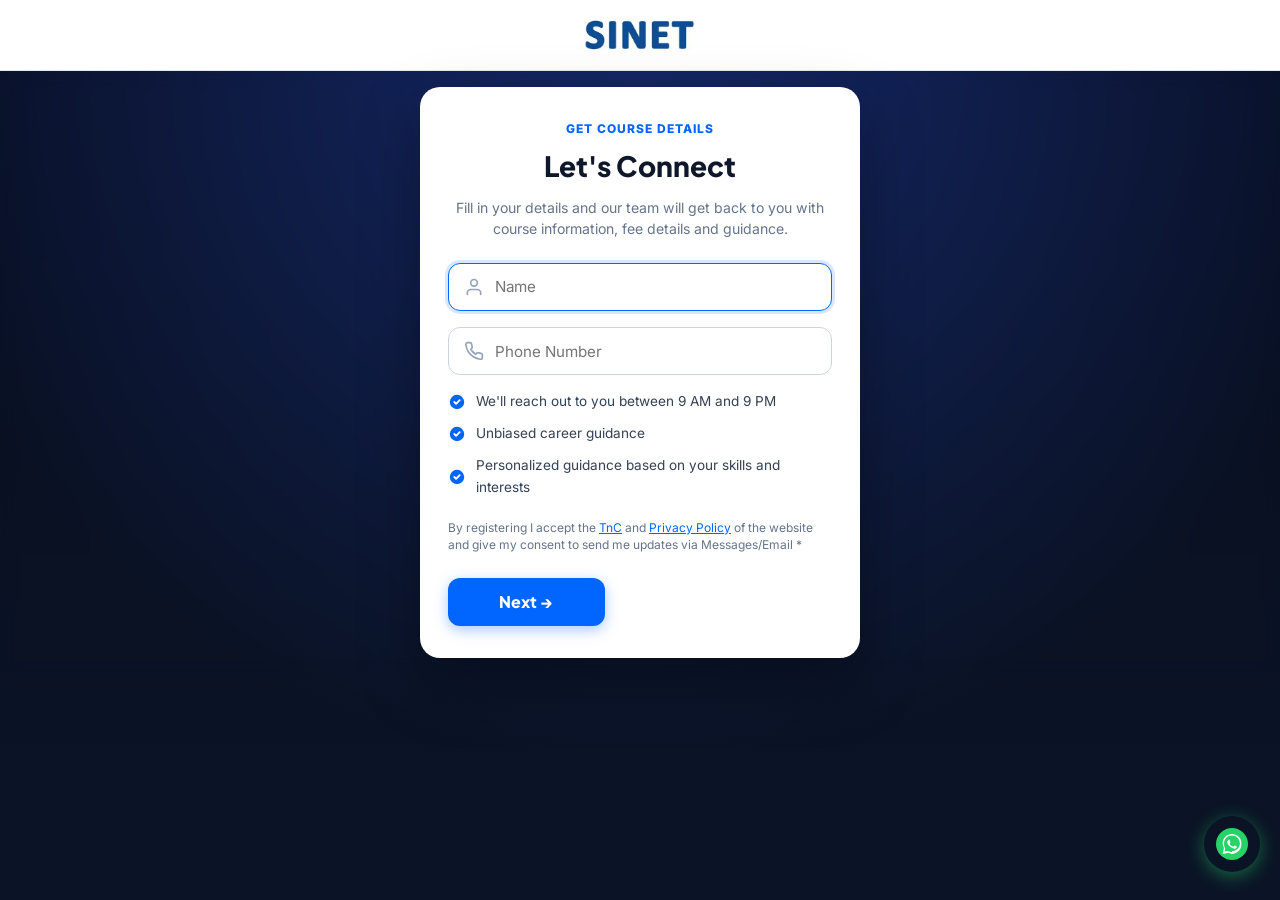
==== commit 34b58081: "Remove reCAPTCHA checkbox and floating top/chat buttons from index.html" ====
--- a/index.html
+++ b/index.html
@@ -61,18 +61,6 @@
         <!-- Hidden input storing course value for Digital Marketing -->
         <input type="hidden" id="studentCourse" name="course" value="Digital Marketing">
 
-        <!-- Captcha Box -->
-        <div class="recaptcha-box">
-          <label class="recaptcha-left">
-            <input type="checkbox" class="recaptcha-checkbox" required checked>
-            <span>I'm not a robot</span>
-          </label>
-          <div class="recaptcha-right">
-            <svg width="22" height="22" viewBox="0 0 24 24" fill="none" stroke="#4285F4" stroke-width="2" stroke-linecap="round" stroke-linejoin="round"><path d="M21.5 2v6h-6M21.34 15.57a10 10 0 1 1-.57-8.38l5.67-5.67"/></svg>
-            <span>reCAPTCHA</span>
-          </div>
-        </div>
-
         <!-- Trust Checkmarks -->
         <div class="connect-trust-list">
           <div class="connect-trust-item">
@@ -105,23 +93,13 @@
     </div>
   </div>
 
-  <!-- ==========================================================================
-       Floating Quick Action Buttons (WhatsApp, Scroll-to-Top, Chat)
-       ========================================================================== -->
-  <div class="gateway-floating-actions" aria-label="Quick contact buttons">
-    <!-- WhatsApp (80868 00700) -->
-    <a href="https://api.whatsapp.com/send?phone=918086800700&text=Hello%20SINET!%20I%20am%20interested%20in%20the%20Digital%20Marketing%20course%20brochure" target="_blank" rel="noopener" class="float-action-circle float-whatsapp" aria-label="Chat on WhatsApp">
-      <svg width="26" height="26" fill="currentColor" viewBox="0 0 24 24"><path d="M.057 24l1.687-6.163c-1.041-1.804-1.588-3.849-1.587-5.946.003-6.556 5.338-11.891 11.893-11.891 3.181.001 6.167 1.24 8.413 3.488 2.245 2.248 3.481 5.236 3.48 8.414-.003 6.557-5.338 11.892-11.893 11.892-1.99-.001-3.951-.5-5.688-1.448l-6.305 1.654zm6.597-3.807c1.676.995 3.276 1.591 5.392 1.592 5.448 0 9.886-4.434 9.889-9.885.002-5.462-4.415-9.89-9.881-9.892-5.452 0-9.887 4.434-9.889 9.884-.001 2.225.651 3.891 1.746 5.634l-.999 3.648 3.742-.981zm11.387-5.464c-.074-.124-.272-.198-.57-.347-.297-.149-1.758-.868-2.031-.967-.272-.099-.47-.149-.669.149-.198.297-.768.967-.941 1.165-.173.198-.347.223-.644.074-.297-.149-1.255-.462-2.39-1.475-.883-.788-1.48-1.761-1.653-2.059-.173-.297-.018-.458.13-.606.134-.133.297-.347.446-.521.151-.172.2-.296.3-.495.099-.198.05-.372-.025-.521-.075-.148-.669-1.611-.916-2.206-.242-.579-.487-.501-.669-.51l-.57-.01c-.198 0-.52.074-.792.372s-1.04 1.016-1.04 2.479 1.065 2.876 1.213 3.074c.149.198 2.095 3.2 5.076 4.487.709.306 1.263.489 1.694.626.712.226 1.36.194 1.872.118.571-.085 1.758-.719 2.006-1.413.248-.695.248-1.29.173-1.414z"/></svg>
-    </a>
-    <!-- Scroll to Top -->
-    <a href="#" class="float-action-circle float-top" aria-label="Scroll to top">
-      <svg width="22" height="22" viewBox="0 0 24 24" fill="none" stroke="currentColor" stroke-width="2.5" stroke-linecap="round" stroke-linejoin="round"><line x1="12" y1="19" x2="12" y2="5"></line><polyline points="5 12 12 5 19 12"></polyline></svg>
-    </a>
-    <!-- Chat Icon -->
-    <a href="#connectModal" class="float-action-circle float-chat" aria-label="Open chat inquiry">
-      <svg width="24" height="24" viewBox="0 0 24 24" fill="currentColor"><path d="M20 2H4c-1.1 0-1.99.9-1.99 2L2 22l4-4h14c1.1 0 2-.9 2-2V4c0-1.1-.9-2-2-2zM6 9h12v2H6V9zm8 5H6v-2h8v2zm4-6H6V6h12v2z"/></svg>
-    </a>
-  </div>
+  <!-- Fixed Floating WhatsApp Button (bottom-right) -->
+  <a href="https://api.whatsapp.com/send?phone=918086800700&text=Hello%20SINET!%20I%20am%20interested%20in%20the%20Digital%20Marketing%20course%20brochure" target="_blank" rel="noopener" aria-label="Chat on WhatsApp" class="whatsapp-float-btn">
+    <svg width="32" height="32" viewBox="0 0 48 48" fill="none" xmlns="http://www.w3.org/2000/svg">
+      <circle cx="24" cy="24" r="24" fill="#25D366"/>
+      <path fill="#fff" d="M34.5 13.5A14.4 14.4 0 0 0 24 9C16.27 9 10 15.27 10 23c0 2.48.65 4.9 1.88 7.04L10 39l9.17-1.85A14.4 14.4 0 0 0 24 38.9c7.73 0 14-6.27 14-14a13.9 13.9 0 0 0-3.5-11.4zM24 36.3a11.9 11.9 0 0 1-6.07-1.66l-.44-.26-4.53.92.95-4.42-.28-.46A11.9 11.9 0 0 1 12.1 23c0-6.57 5.34-11.9 11.9-11.9 3.18 0 6.16 1.24 8.4 3.5a11.84 11.84 0 0 1 3.5 8.4c0 6.58-5.34 11.9-11.9 11.9zm6.52-8.93c-.36-.18-2.1-1.03-2.42-1.15-.33-.12-.56-.18-.8.18-.23.36-.9 1.15-1.1 1.38-.2.24-.4.27-.76.09-.36-.18-1.52-.56-2.89-1.78a10.83 10.83 0 0 1-2-2.49c-.2-.36-.02-.55.16-.73.16-.16.36-.42.54-.63.18-.2.24-.36.36-.6.12-.24.06-.45-.03-.63-.09-.18-.8-1.93-1.1-2.64-.28-.69-.57-.6-.8-.61h-.67c-.24 0-.62.09-.94.45-.33.36-1.24 1.21-1.24 2.95s1.27 3.42 1.45 3.66c.18.24 2.5 3.82 6.06 5.36.85.37 1.51.59 2.02.75.85.27 1.62.23 2.23.14.68-.1 2.1-.86 2.4-1.69.29-.83.29-1.54.2-1.69-.08-.15-.32-.24-.68-.42z"/>
+    </svg>
+  </a>
 
   <!-- Client-side handler to dispatch WhatsApp lead & enter site page -->
   <script>
